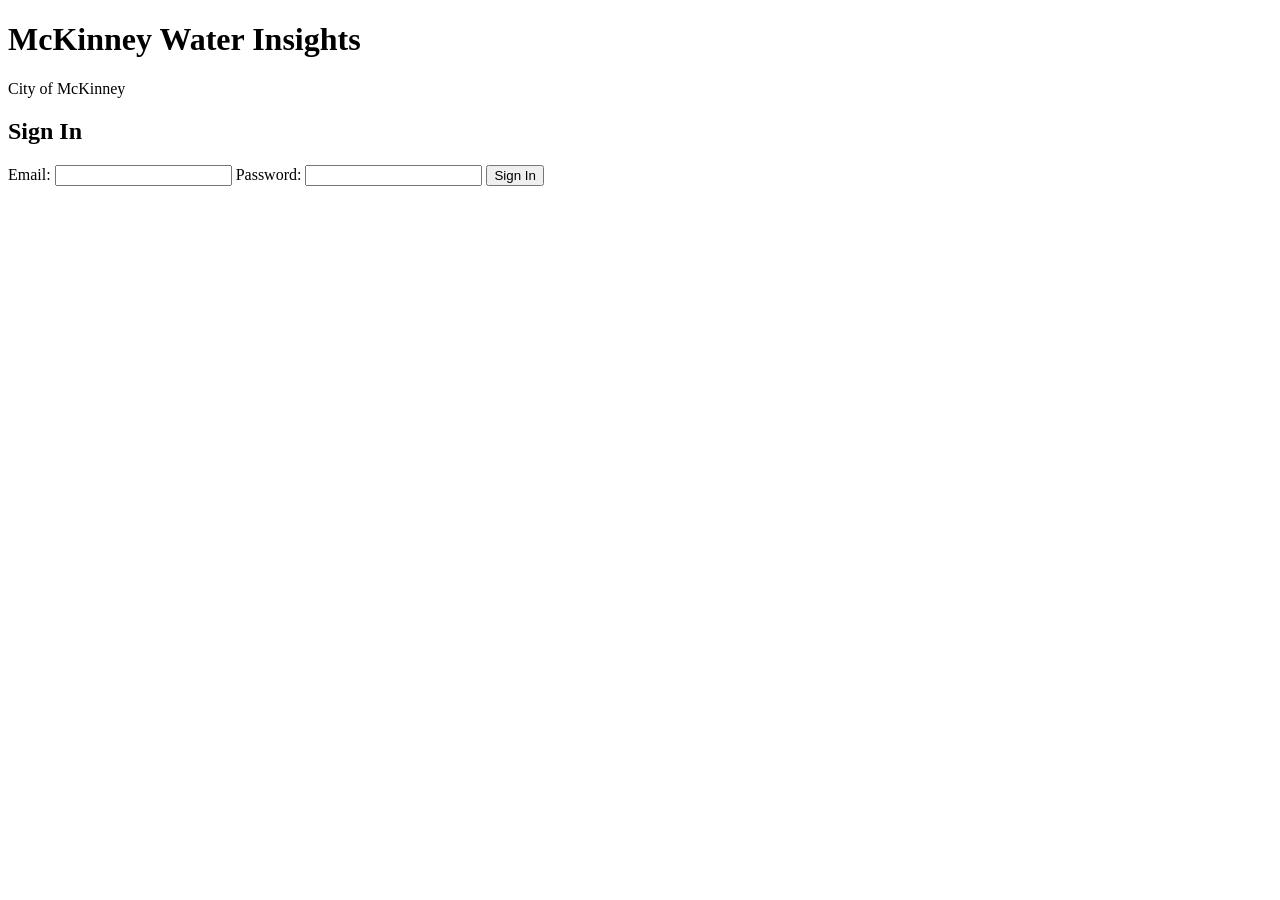
==== signin.html @ ac28f42f "Added base files and signup page" ====
<!DOCTYPE html>
<html lang="en">
<head>
    <meta charset="UTF-8">
    <meta name="viewport" content="width=device-width, initial-scale=1.0">
    <title>McKinney's Water Usage</title>
    <link rel="stylesheet" href="styles.css">
</head>

<body>
        <div class ="container">
            <h1>McKinney Water Insights</h1>

            <div class="intro">
                <p>City of McKinney</p>
        
            </div>

            <div class="signin">
                <h2>Sign In</h2>
                <form action="/signin" method="post">
                    <label for="email">Email:</label>
                    <input type="email" id="email" name="email" required>

                    <label for="password">Password:</label>
                    <input type="password" id="password" name="password" required>

                    <button type="submit">Sign In</button>
                </form>
        </div>
</body>
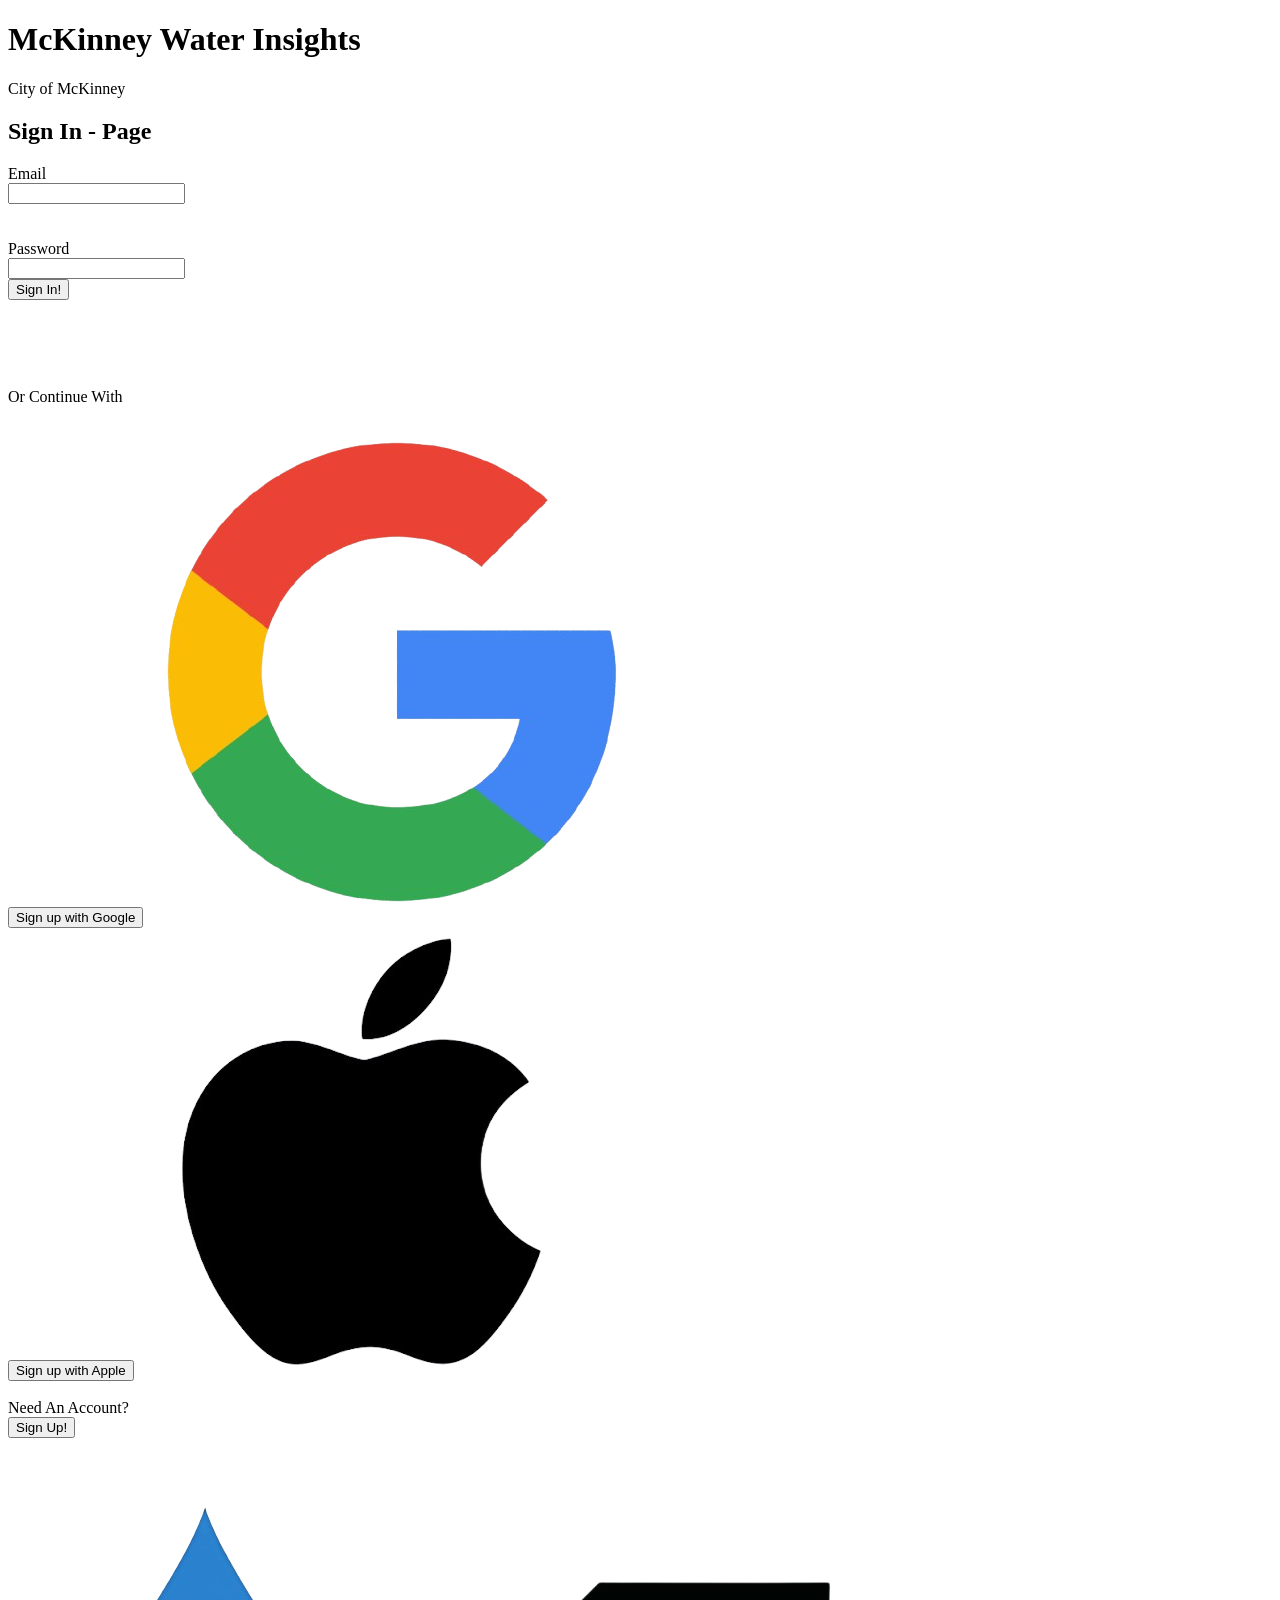
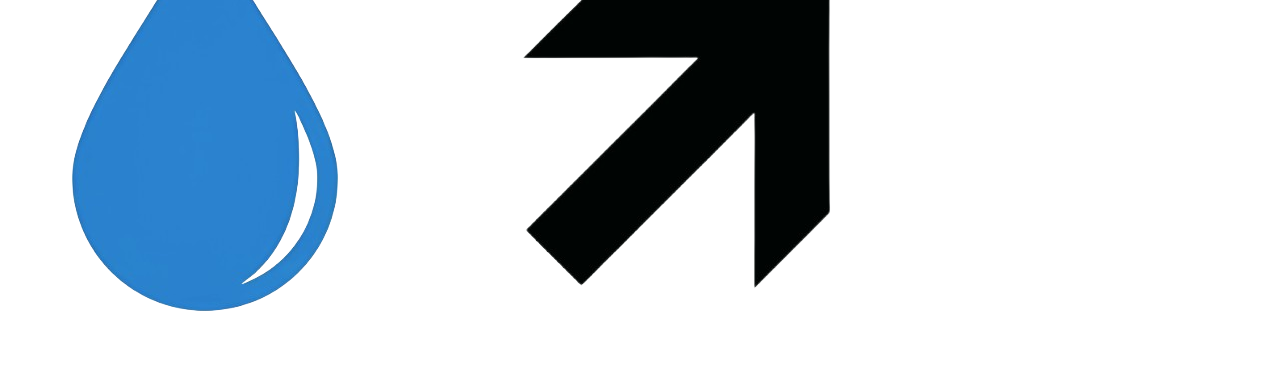
==== commit 7f610e22: "Update signin.html" ====
--- a/signin.html
+++ b/signin.html
@@ -4,7 +4,8 @@
     <meta charset="UTF-8">
     <meta name="viewport" content="width=device-width, initial-scale=1.0">
     <title>McKinney's Water Usage</title>
-    <link rel="stylesheet" href="styles.css">
+    <link rel="stylesheet" href="stylesignin.css">
+    <link href="https://fonts.googleapis.com/css2?family=Carlito:ital,wght@0,400;0,700;1,400;1,700&display=swap" rel="stylesheet">
 </head>
 
 <body>
@@ -17,15 +18,37 @@
             </div>
 
             <div class="signin">
-                <h2>Sign In</h2>
+                <h2>Sign In - Page </h2>
                 <form action="/signin" method="post">
-                    <label for="email">Email:</label>
+                    <label for="email">Email</label>
+                    <br>
                     <input type="email" id="email" name="email" required>
+                    <br><br><br>
+                    <label1 for="password">Password</label1>
+                    <br>
+                    <input type="password" id="password" name="password" required>
+                    <br>
+                    <button type="submit">Sign In!</button>
+                    <br><br><br><br><br>
+                    <p>Or Continue With</p>
 
-                    <label for="password">Password:</label>
-                    <input type="password" id="password" name="password" required>
-
-                    <button type="submit">Sign In</button>
+            <div class = "button-row">
+                 <button type="button">Sign up with Google</button>
+                 <img class = "google" src="Google.png">
+            </div>
+            
+             <div class = "button-row">
+                    <button type="button">Sign up with Apple</button>
+                     <img class = "apple" src="Apple.png">
+            </div>
+  <br>
+                    <label2 for="password">Need An Account?</label2>
+                    <br>
+                    <button type="submit">Sign Up!</button>
                 </form>
         </div>
-</body>+
+        <div class="overlay"> </div>
+        <img class = "waterd" src="WaterDroplet.png" alt="water">
+        <img class = "topright" src="TopRight.png">
+</body>
